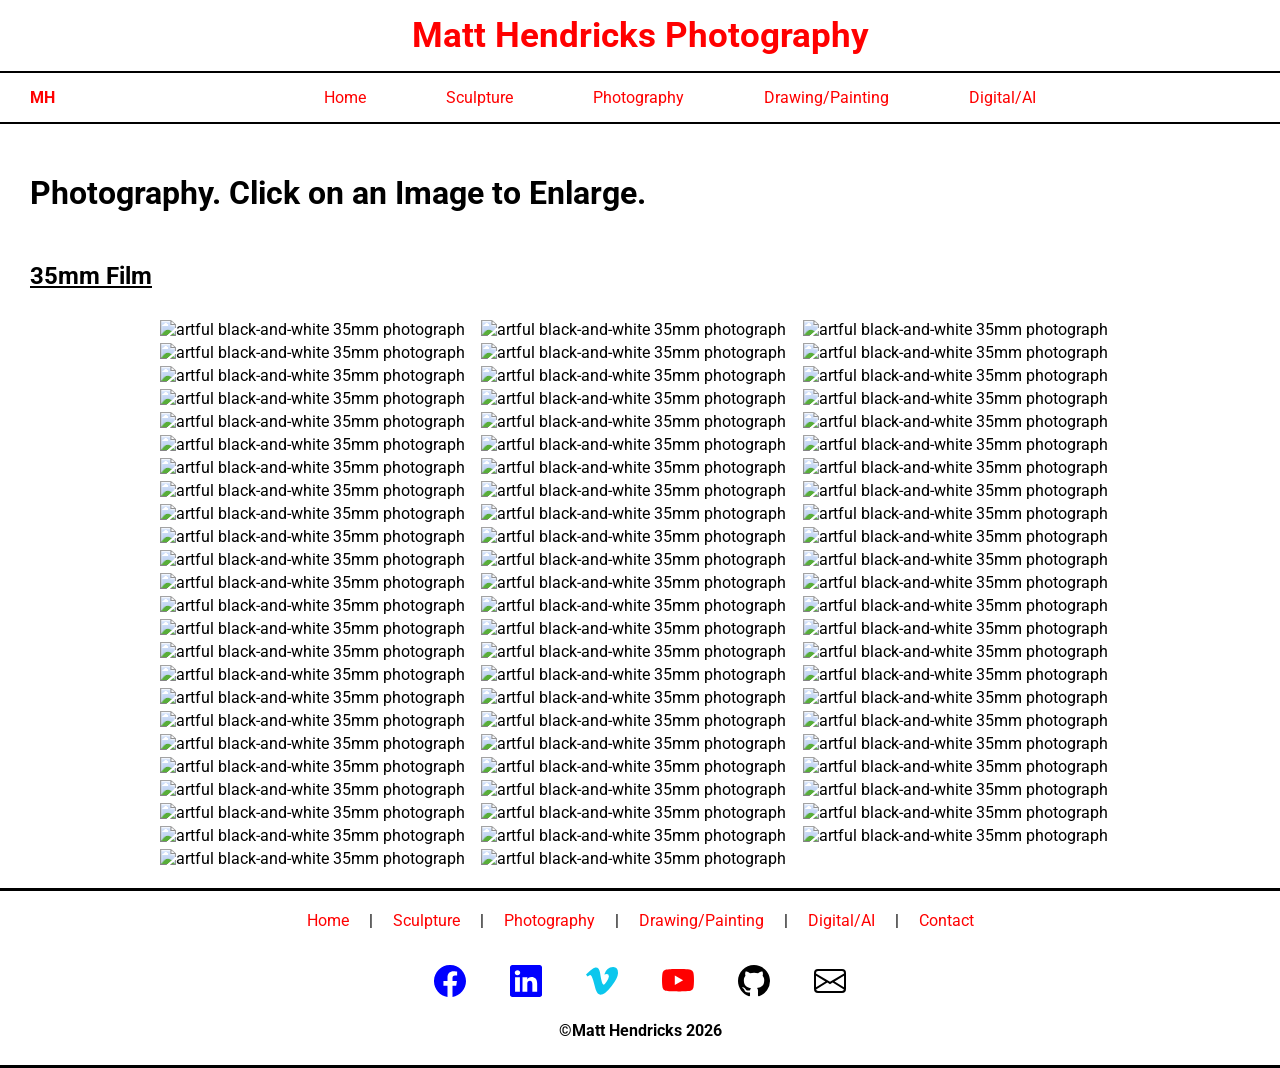
==== public/photography.html @ 87391efa "Add files via upload" ====
<!DOCTYPE html>
<html lang="en">
  <head>
    <meta charset="UTF-8" />
    <meta name="viewport" content="width=device-width, initial-scale=1.0" />
    <title>Matt Hendricks Photography</title>
    <link rel="icon" href="../assets/images/favicon/favicon.ico" />
    <link rel="stylesheet" href="../styles/styles.css" />
  </head>
  <body>
     <!-- Header and Nav -->
    <section>
      <header id="header">
        <div class="burger">
          <button>
            <span class="span1"></span>
            <span class="span2"></span>
            <span class="span3"></span>
          </button>
        </div>
        <p id="paragraph">Matt Hendricks Photography</p>
      </header>
      <nav>
        <div id="menu">
          <ul class="topnavlg">
            <li>
              <p class="start">MH</p>
            </li>
            <li class="end"><a href="../index.html">Home</a></li>
                       <li class="end">
              <a href="../public/sculpture.html"
                >Sculpture</a
              >
            </li>
            <li class="end">
              <a href="../public/photography.html"
                >Photography</a
              >
            </li>
            <li class="end">
              <a href="../public/drawingpainting.html">Drawing/Painting</a>
            </li>
            <li class="end">
              <a href="../public/digital.html">Digital/AI</a>
            </li>
          </ul>
        </div>
        <ul class="dropdownnav">
          <li><a href="../index.html">Home</a></li>
          <li><a href="../public/sculpture.html">Sculpture</a></li>
          <li><a href="../public/photography.html">Photography</a></li>
          <li><a href="../public/drawingpainting.html">Drawing/Painting</a></li>
          <li><a href="../public/digital.html">Digital/AI</a></li>
        </ul>
      </nav>
    </section>
 <!--MainSection-->
 <h1>Photography. Click on an Image to Enlarge.</h1>
 <h2>35mm Film</h2>
     <div class="photographyGrid">
      <img class="photographyImage" src="../assets/images/photography/1.jpg" alt="artful black-and-white 35mm photograph"/>
      <img class="photographyImage" src="../assets/images/photography/2.jpg" alt="artful black-and-white 35mm photograph"/>
      <img class="photographyImage" src="../assets/images/photography/3.jpg" alt="artful black-and-white 35mm photograph"/>
      <img class="photographyImage" src="../assets/images/photography/4.jpg" alt="artful black-and-white 35mm photograph"/>
      <img class="photographyImage" src="../assets/images/photography/5.jpg" alt="artful black-and-white 35mm photograph"/>
      <img class="photographyImage" src="../assets/images/photography/6.jpg" alt="artful black-and-white 35mm photograph"/>
      <img class="photographyImage" src="../assets/images/photography/7.jpg" alt="artful black-and-white 35mm photograph"/>
      <img class="photographyImage" src="../assets/images/photography/8.jpg" alt="artful black-and-white 35mm photograph"/>
      <img class="photographyImage" src="../assets/images/photography/9.jpg" alt="artful black-and-white 35mm photograph"/>
      <img class="photographyImage" src="../assets/images/photography/10.jpg" alt="artful black-and-white 35mm photograph"/>
      <img class="photographyImage" src="../assets/images/photography/11.jpg" alt="artful black-and-white 35mm photograph"/>
      <img class="photographyImage" src="../assets/images/photography/12.jpg" alt="artful black-and-white 35mm photograph"/>
      <img class="photographyImage" src="../assets/images/photography/13.jpg" alt="artful black-and-white 35mm photograph"/>
      <img class="photographyImage" src="../assets/images/photography/14.jpg" alt="artful black-and-white 35mm photograph"/>
      <img class="photographyImage" src="../assets/images/photography/15.jpg" alt="artful black-and-white 35mm photograph"/>
      <img class="photographyImage" src="../assets/images/photography/16.jpg" alt="artful black-and-white 35mm photograph"/>
      <img class="photographyImage" src="../assets/images/photography/17.jpg" alt="artful black-and-white 35mm photograph"/>
      <img class="photographyImage" src="../assets/images/photography/18.jpg" alt="artful black-and-white 35mm photograph"/>
      <img class="photographyImage" src="../assets/images/photography/19.jpg" alt="artful black-and-white 35mm photograph"/>
      <img class="photographyImage" src="../assets/images/photography/20.jpg" alt="artful black-and-white 35mm photograph"/>
      <img class="photographyImage" src="../assets/images/photography/21.jpg" alt="artful black-and-white 35mm photograph"/>
      <img class="photographyImage" src="../assets/images/photography/22.jpg" alt="artful black-and-white 35mm photograph"/>
      <img class="photographyImage" src="../assets/images/photography/23.jpg" alt="artful black-and-white 35mm photograph"/>
      <img class="photographyImage" src="../assets/images/photography/24.jpg" alt="artful black-and-white 35mm photograph"/>
      <img class="photographyImage" src="../assets/images/photography/25.jpg" alt="artful black-and-white 35mm photograph"/>
      <img class="photographyImage" src="../assets/images/photography/26.jpg" alt="artful black-and-white 35mm photograph"/>
      <img class="photographyImage" src="../assets/images/photography/27.jpg" alt="artful black-and-white 35mm photograph"/>
      <img class="photographyImage" src="../assets/images/photography/28.jpg" alt="artful black-and-white 35mm photograph"/>
      <img class="photographyImage" src="../assets/images/photography/29.jpg" alt="artful black-and-white 35mm photograph"/>
      <img class="photographyImage" src="../assets/images/photography/30.jpg" alt="artful black-and-white 35mm photograph"/>
      <img class="photographyImage" src="../assets/images/photography/31.jpg" alt="artful black-and-white 35mm photograph"/>
      <img class="photographyImage" src="../assets/images/photography/32.jpg" alt="artful black-and-white 35mm photograph"/>
      <img class="photographyImage" src="../assets/images/photography/33.jpg" alt="artful black-and-white 35mm photograph"/>
      <img class="photographyImage" src="../assets/images/photography/34.jpg" alt="artful black-and-white 35mm photograph"/>
      <img class="photographyImage" src="../assets/images/photography/35.jpg" alt="artful black-and-white 35mm photograph"/>
      <img class="photographyImage" src="../assets/images/photography/36.jpg" alt="artful black-and-white 35mm photograph"/>
      <img class="photographyImage" src="../assets/images/photography/37.jpg" alt="artful black-and-white 35mm photograph"/>
      <img class="photographyImage" src="../assets/images/photography/38.jpg" alt="artful black-and-white 35mm photograph"/>
      <img class="photographyImage" src="../assets/images/photography/39.jpg" alt="artful black-and-white 35mm photograph"/>
      <img class="photographyImage" src="../assets/images/photography/40.jpg" alt="artful black-and-white 35mm photograph"/>
      <img class="photographyImage" src="../assets/images/photography/41.jpg" alt="artful black-and-white 35mm photograph"/>
      <img class="photographyImage" src="../assets/images/photography/42.jpg" alt="artful black-and-white 35mm photograph"/>
      <img class="photographyImage" src="../assets/images/photography/43.jpg" alt="artful black-and-white 35mm photograph"/>
      <img class="photographyImage" src="../assets/images/photography/44.jpg" alt="artful black-and-white 35mm photograph"/>
      <img class="photographyImage" src="../assets/images/photography/45.jpg" alt="artful black-and-white 35mm photograph"/>
      <img class="photographyImage" src="../assets/images/photography/46.jpg" alt="artful black-and-white 35mm photograph"/>
      <img class="photographyImage" src="../assets/images/photography/47.jpg" alt="artful black-and-white 35mm photograph"/>
      <img class="photographyImage" src="../assets/images/photography/48.jpg" alt="artful black-and-white 35mm photograph"/>
      <img class="photographyImage" src="../assets/images/photography/49.jpg" alt="artful black-and-white 35mm photograph"/>
      <img class="photographyImage" src="../assets/images/photography/50.jpg" alt="artful black-and-white 35mm photograph"/>
      <img class="photographyImage" src="../assets/images/photography/51.jpg" alt="artful black-and-white 35mm photograph"/>
      <img class="photographyImage" src="../assets/images/photography/52.jpg" alt="artful black-and-white 35mm photograph"/>
      <img class="photographyImage" src="../assets/images/photography/53.jpg" alt="artful black-and-white 35mm photograph"/>
      <img class="photographyImage" src="../assets/images/photography/54.jpg" alt="artful black-and-white 35mm photograph"/>
      <img class="photographyImage" src="../assets/images/photography/55.jpg" alt="artful black-and-white 35mm photograph"/>
      <img class="photographyImage" src="../assets/images/photography/56.jpg" alt="artful black-and-white 35mm photograph"/>
      <img class="photographyImage" src="../assets/images/photography/57.jpg" alt="artful black-and-white 35mm photograph"/>
      <img class="photographyImage" src="../assets/images/photography/58.jpg" alt="artful black-and-white 35mm photograph"/>
      <img class="photographyImage" src="../assets/images/photography/59.jpg" alt="artful black-and-white 35mm photograph"/>
      <img class="photographyImage" src="../assets/images/photography/60.jpg" alt="artful black-and-white 35mm photograph"/>
      <img class="photographyImage" src="../assets/images/photography/61.jpg" alt="artful black-and-white 35mm photograph"/>
      <img class="photographyImage" src="../assets/images/photography/62.jpg" alt="artful black-and-white 35mm photograph"/>
      <img class="photographyImage" src="../assets/images/photography/63.jpg" alt="artful black-and-white 35mm photograph"/>
      <img class="photographyImage" src="../assets/images/photography/64.jpg" alt="artful black-and-white 35mm photograph"/>
      <img class="photographyImage" src="../assets/images/photography/65.jpg" alt="artful black-and-white 35mm photograph"/>
      <img class="photographyImage" src="../assets/images/photography/66.jpg" alt="artful black-and-white 35mm photograph"/>
      <img class="photographyImage" src="../assets/images/photography/67.jpg" alt="artful black-and-white 35mm photograph"/>
      <img class="photographyImage" src="../assets/images/photography/68.jpg" alt="artful black-and-white 35mm photograph"/>
      <img class="photographyImage" src="../assets/images/photography/69.jpg" alt="artful black-and-white 35mm photograph"/>
      <img class="photographyImage" src="../assets/images/photography/70.jpg" alt="artful black-and-white 35mm photograph"/>
      <img class="photographyImage" src="../assets/images/photography/71.jpg" alt="artful black-and-white 35mm photograph"/>
     </div>

     <!-- The Full-Screen Lightbox Overlay -->
<div id="lightbox" class="lightbox">
  <span class="close-btn">&times;</span>
  <img class="lightbox-content" id="lightbox-img" src="" alt="Enlarged view">
</div>
     <!--Footer-->
    <section>
      <footer>
        <ul>
          <li><a href="../index.html">Home</a></li>
          <p>|</p>
          <li><a href="../public/sculpture.html">Sculpture</a></li>
          <p>|</p>
          <li><a href="../public/photography.html">Photography</a></li>
          <p>|</p>
          <li><a href="../public/drawingpainting.html">Drawing/Painting</a></li>
          <p>|</p>
          <li><a href="../public/digital.html">Digital/AI</a></li>
            <p>|</p>
          <li><a href="../public/contact.html">Contact</a></li>
        </ul>
        <a href="https://www.facebook.com/profile.php?id=100063716447061"
          ><svg
            xmlns="http://www.w3.org/2000/svg"
            width="32"
            height="32"
            fill="currentColor"
            class="bi bi-facebook"
            viewBox="0 0 16 16"
          >
            <title>Facebook Logo</title>
            <path
              d="M16 8.049c0-4.446-3.582-8.05-8-8.05C3.58 0-.002 3.603-.002 8.05c0 4.017 2.926 7.347 6.75 7.951v-5.625h-2.03V8.05H6.75V6.275c0-2.017 1.195-3.131 3.022-3.131.876 0 1.791.157 1.791.157v1.98h-1.009c-.993 0-1.303.621-1.303 1.258v1.51h2.218l-.354 2.326H9.25V16c3.824-.604 6.75-3.934 6.75-7.951"
            /></svg
        ></a>
        <a href="https://www.linkedin.com/in/matt-hendricks-144800181"
          ><svg
            xmlns="http://www.w3.org/2000/svg"
            width="32"
            height="32"
            fill="currentColor"
            class="bi bi-linkedin"
            viewBox="0 0 16 16"
          >
            <title>Linkedin Logo</title>
            <path
              d="M0 1.146C0 .513.526 0 1.175 0h13.65C15.474 0 16 .513 16 1.146v13.708c0 .633-.526 1.146-1.175 1.146H1.175C.526 16 0 15.487 0 14.854zm4.943 12.248V6.169H2.542v7.225zm-1.2-8.212c.837 0 1.358-.554 1.358-1.248-.015-.709-.52-1.248-1.342-1.248S2.4 3.226 2.4 3.934c0 .694.521 1.248 1.327 1.248zm4.908 8.212V9.359c0-.216.016-.432.08-.586.173-.431.568-.878 1.232-.878.869 0 1.216.662 1.216 1.634v3.865h2.401V9.25c0-2.22-1.184-3.252-2.764-3.252-1.274 0-1.845.7-2.165 1.193v.025h-.016l.016-.025V6.169h-2.4c.03.678 0 7.225 0 7.225z"
            /></svg
        ></a>
        <a href="https://www.vimeo.com/user2657952"
          ><svg
            xmlns="http://www.w3.org/2000/svg"
            width="32"
            height="32"
            fill="currentColor"
            class="bi bi-vimeo"
            viewBox="0 0 16 16"
          >
            <title>Vimeo Logo</title>
            <path
              d="M15.992 4.204q-.106 2.334-3.262 6.393-3.263 4.243-5.522 4.243-1.4 0-2.367-2.583L3.55 7.523Q2.83 4.939 2.007 4.94q-.178.001-1.254.754L0 4.724a210 210 0 0 0 2.334-2.081q1.581-1.364 2.373-1.437 1.865-.185 2.298 2.553.466 2.952.646 3.666.54 2.447 1.186 2.445.5 0 1.508-1.587 1.006-1.587 1.077-2.415.144-1.37-1.077-1.37a3 3 0 0 0-1.185.261q1.183-3.86 4.508-3.756 2.466.075 2.324 3.2z"
            /></svg
        ></a>
        <a href="https://www.youtube.com/channel/UC9qNPOeOIgJRwZCG6O8PZsw"
          ><svg
            xmlns="http://www.w3.org/2000/svg"
            width="32"
            height="32"
            fill="currentColor"
            class="bi bi-youtube"
            viewBox="0 0 16 16"
          >
            <title>Youtube Logo</title>
            <path
              d="M8.051 1.999h.089c.822.003 4.987.033 6.11.335a2.01 2.01 0 0 1 1.415 1.42c.101.38.172.883.22 1.402l.01.104.022.26.008.104c.065.914.073 1.77.074 1.957v.075c-.001.194-.01 1.108-.082 2.06l-.008.105-.009.104c-.05.572-.124 1.14-.235 1.558a2.01 2.01 0 0 1-1.415 1.42c-1.16.312-5.569.334-6.18.335h-.142c-.309 0-1.587-.006-2.927-.052l-.17-.006-.087-.004-.171-.007-.171-.007c-1.11-.049-2.167-.128-2.654-.26a2.01 2.01 0 0 1-1.415-1.419c-.111-.417-.185-.986-.235-1.558L.09 9.82l-.008-.104A31 31 0 0 1 0 7.68v-.123c.002-.215.01-.958.064-1.778l.007-.103.003-.052.008-.104.022-.26.01-.104c.048-.519.119-1.023.22-1.402a2.01 2.01 0 0 1 1.415-1.42c.487-.13 1.544-.21 2.654-.26l.17-.007.172-.006.086-.003.171-.007A100 100 0 0 1 7.858 2zM6.4 5.209v4.818l4.157-2.408z"
            /></svg
        ></a>
        <a href="https://www.github.com/mrhen78"
          ><svg
            xmlns="http://www.w3.org/2000/svg"
            width="32"
            height="32"
            fill="currentColor"
            class="bi bi-github"
            viewBox="0 0 16 16"
          >
            <title>Github Logo</title>
            <path
              d="M8 0C3.58 0 0 3.58 0 8c0 3.54 2.29 6.53 5.47 7.59.4.07.55-.17.55-.38 0-.19-.01-.82-.01-1.49-2.01.37-2.53-.49-2.69-.94-.09-.23-.48-.94-.82-1.13-.28-.15-.68-.52-.01-.53.63-.01 1.08.58 1.23.82.72 1.21 1.87.87 2.33.66.07-.52.28-.87.51-1.07-1.78-.2-3.64-.89-3.64-3.95 0-.87.31-1.59.82-2.15-.08-.2-.36-1.02.08-2.12 0 0 .67-.21 2.2.82.64-.18 1.32-.27 2-.27s1.36.09 2 .27c1.53-1.04 2.2-.82 2.2-.82.44 1.1.16 1.92.08 2.12.51.56.82 1.27.82 2.15 0 3.07-1.87 3.75-3.65 3.95.29.25.54.73.54 1.48 0 1.07-.01 1.93-.01 2.2 0 .21.15.46.55.38A8.01 8.01 0 0 0 16 8c0-4.42-3.58-8-8-8"
            /></svg
        ></a>
        <a href="mailto:mhen1001@gmail.com"
          ><svg
            xmlns="http://www.w3.org/2000/svg"
            width="32"
            height="32"
            fill="currentColor"
            class="bi bi-envelope"
            viewBox="0 0 16 16"
          >
            <title>Email/envelope logo</title>
            <path
              d="M0 4a2 2 0 0 1 2-2h12a2 2 0 0 1 2 2v8a2 2 0 0 1-2 2H2a2 2 0 0 1-2-2zm2-1a1 1 0 0 0-1 1v.217l7 4.2 7-4.2V4a1 1 0 0 0-1-1zm13 2.383-4.708 2.825L15 11.105zm-.034 6.876-5.64-3.471L8 9.583l-1.326-.795-5.64 3.47A1 1 0 0 0 2 13h12a1 1 0 0 0 .966-.741M1 11.105l4.708-2.897L1 5.383z"
            /></svg
        ></a>
        <p>©Matt Hendricks 2026</p>
      </footer>
    </section>
    <script src="../scripts/scripts.js" charset="utf-8"></script>
  </body>
</html>
---- styles/styles.css ----
@import url("https://fonts.googleapis.com/css2?family=Roboto:ital,wght@0,100;0,300;0,400;0,500;0,700;0,900;1,100;1,300;1,400;1,500;1,700;1,900&display=swap");
@import url("https://fonts.googleapis.com/css2?family=Bungee+Tint&display=swap");
/*Common Across Site*/

body { 
    font-family: "Roboto";
}

* {
  margin: 0;
  padding: 0;
}

h1 {
  margin: 50px 30px 50px 30px;
  text-align: left !important;
}

h2 {
  text-align: left !important;
  text-decoration: underline;
  margin: 30px; 
}


@media (max-width: 800px) {

h1 {
 margin: 120px 30px 60px 10px!important;
  }
  h2 {
    margin:30px 30px 30px 10px!important;
  }
  header p {
  font-size: 25px!important;
}
}

/*Header Across Site*/

header {
  border-bottom: 2px solid black;
  background-color: white;
}

header p {
  padding: 15px;
  text-align: center;
  font-size: 35px;
  font-weight: bold;
  color: red;
}

/*Large Screen Navbar Across Site*/

#menu {
  background-color: white;
}

.topnavlg {
  display: flex;
  flex-direction: row;
  border-bottom: 2px solid;
  padding: 15px;
  gap: 80px;
  list-style-type: none;
  justify-content: center;
  background-color: white;
}

#header,
#menu {
  z-index: 100;
}

.stickynav {
  position: fixed;
  top: 0;
  right: 0;
  left: 0;
}

.start {
  margin-left: 30px;
  left: 0;
  text-align: left;
  position: absolute;
  font-weight: bold;
  color: red;
}

.end {
  justify-content: flex-end;
}

/*Large and Small Screen Navbar Links*/

nav ul li a {
  text-decoration: none;
  color: red;
}

nav ul li a:hover {
  color: black;
}

/*Dropdown Burger*/

.burger {
  display: none;
  width: 30px;
  margin-left: 30px;
  margin-top: 19px;
  left: 0;
  text-align: left;
  position: absolute;
}

.burger button span {
  width: 100%;
  height: 5px;
  background: red;
  border-radius: 5px;
  left: 0;
  position: absolute;
}

button {
  background: white;
}

.burger span:nth-child(1) {
  top: 0px;
}

.burger span:nth-child(2) {
  top: 10px;
}

.burger span:nth-child(3) {
  top: 20px;
}

.burgerMiddleAnimation1 {
  animation: burgerMiddleAnimation1 1.5s ease-in-out forwards,
    burgerMiddleFadeOut ease-in forwards 0.5s;
}

.burgerMiddleAnimation2 {
  animation: burgerMiddleAnimation2 0.2s ease-in-out forwards,
    burgerMiddleFadeIn ease-out forwards 1s;
}

@keyframes burgerMiddleAnimation1 {
  from {
    transform: translateX(0);
  }

  to {
    transform: translateX(-300px);
  }
}

@keyframes burgerMiddleAnimation2 {
  from {
    transform: translateX(-300px);
  }

  to {
    transform: translateX(0);
  }
}

@keyframes burgerMiddleFadeOut {
  0% {
    opacity: 1;
  }

  100% {
    opacity: 0;
  }
}

@keyframes burgerMiddleFadeIn {
  0% {
    opacity: 0;
  }

  100% {
    opacity: 1;
  }
}

.burgerTopAnimation1 {
  animation: burgerTopAnimation1 0.2s ease-in-out forwards;
}

.burgerTopAnimation2 {
  animation: burgerTopAnimation2 0.2s ease-in-out forwards;
}

@keyframes burgerTopAnimation1 {
  from {
    transform: rotate(0);
    top: 0;
  }

  to {
    transform: rotate(45deg);
    top: 10px;
  }
}

@keyframes burgerTopAnimation2 {
  from {
    transform: rotate(45deg);
    top: 10px;
  }

  to {
    transform: rotate(0);
    top: 0;
  }
}

.burgerBottomAnimation1 {
  animation: burgerBottomAnimation1 0.2s ease-in-out forwards;
}

.burgerBottomAnimation2 {
  animation: burgerBottomAnimation2 0.2s ease-in-out forwards;
}

@keyframes burgerBottomAnimation1 {
  from {
    transform: rotate(0);
    top: 0;
  }

  to {
    transform: rotate(-45deg);
    top: 10px;
  }
}

@keyframes burgerBottomAnimation2 {
  from {
    transform: rotate(-45deg);
    top: 0px;
  }

  to {
    transform: rotate(0);
    top: 20px;
  }
}

/*Navbar Dropdown*/

.dropdownnav {
  display: none;
}

.dropdownsm, .dropdownsm2 {
  display: flex block;
  flex-direction: column;
  position: fixed;
  top: 60px;
  gap: 30px;
  border-right: 2px solid black;
  border-bottom: 2px solid black;
  width: 200px;
  height: 100%;
  background-color: white;
  z-index: 1;
  padding: 30px;
  list-style-type: none;
  animation: navAnimation1 0.2s ease-in-out forwards;
}

.dropdownsm2 {
  animation: navAnimation2 0.2s ease-in-out forwards;
}

@keyframes navAnimation1 {
  from {
    transform: translateX(-300px);
  }

  to {
    transform: translateX(0);
  }
}

@keyframes navAnimation2 {
  from {
    transform: translateX(0);
  }

  to {
    transform: translateX(-300px);
  }
}

.dropdownsm2 li,
.dropdownsm li {
  border-bottom: 1px solid black;
  
}

/*Respnpsive Nav and Header Code*/

@media (max-width: 800px) {
  .topnavlg {
    display: none;
  }

  .burger {
    display: inline-block;
  }

  
  header {
    position: fixed;
    top: 0;
    background-color: white;
    width: 100%;
    z-index: 1;
  }
}
  

@media (min-width: 800px) {
  .dropdownsm {
    display: none;
  }
}
/*Home Page Main*/

#centerhomepage p {
  font-size: 80px;
  font-family: "Bungee Tint";
}

#centerhomepage {
  text-align: center;
  flex-direction: column;
  display: flex;
  justify-content: center;
  align-items: center;
  height: 100vh;
}

.word1 {
  animation: moveText 0.5s linear;
  position: relative;
  z-index: -1;
}

@keyframes moveText {
  from {
    transform: translateY(-1500px);
  }

  to {
    transform: translateY(0);
  }
}

.word2 {
  animation: moveText2 1s linear;
}

@keyframes moveText2 {
  from {
    transform: translateX(-2000px);
  }

  to {
    transform: translateX(0);
  }
}

.word3 {
  animation: moveText3 1.5s linear;
  position: relative;
  z-index: -1;
}

@keyframes moveText3 {
  from {
    transform: translateY(2500px);
  }

  to {
    transform: translateY(0);
  }
}

@media (max-width: 725px) {
  #centerhomepage p {
    font-size: 50px;
  }
}

/*Grid For Photography*/

.photographyGrid {
  display: grid;
    grid-template-columns: repeat(3, 1fr);
    grid-auto-rows: minmax(auto, 1fr);
    gap: 4px;
    width: 75%;
    margin: 20px auto;
}

.photographyImage {
max-width: 100%;
height: 100%;
object-fit: cover;
vertical-align: middle;
}

/*Grid For Each Page*/


.overallGrid {
    display: grid;
    grid-template-columns: repeat(3, 1fr);
    grid-auto-rows: minmax(auto, 1fr);
    gap: 4px;
    width: 75%;
    margin: 20px auto;
}


.gridImage {
max-width: 100%;
height: 100%;
object-fit: cover;
vertical-align: middle;
}

.gridImage:hover, .flexImage:hover, .photographyImage:hover {
  transform: scale(1.03);
}


/*Flex For Each Page*/


.overallFlex{
    display: flex;
    flex-wrap: wrap;
    gap: 10px;
    width: 75%;
    Justify-content: center;
    align-items: center;
    margin: 20px auto;
}

.flexImage {
max-width: 30%;
height: 30%;
}

.gridImage:hover {
  transform: scale(1.03);
}

/* Full-Screen Lightbox Overlay */
.lightbox {
  display: none; /* Hidden by default */
  position: fixed;
  z-index: 999; /* Sits on top of everything */
  left: 0;
  top: 0;
  width: 100%;
  height: 100%;
  background-color: rgba(0, 0, 0, 0.9); /* Dark semi-transparent background */
  justify-content: center;
  align-items: center;
}

/* Lightbox Image */
.lightbox-content {
  max-width: 90%;
  max-height: 85%;
  border-radius: 4px;
  object-fit: contain;
}

/* Close Button (X) */
.close-btn {
  position: absolute;
  top: 20px;
  right: 30px;
  color: #fff;
  font-size: 60px;
  font-weight: bold;
  cursor: pointer;
  user-select: none;
  transition: color 0.2s;
}

.close-btn:hover {
  color: #bbb;
}




/*Footer Across Site*/

footer > ul {
  list-style-type: none;
  text-decoration: none;
  display: flex;
  gap: 20px;
  padding: 15px;
  flex-wrap: wrap;
  justify-content: center;
  padding-left: 50px;
  padding-right: 50px;
}

footer > ul > li > a {
  text-decoration: none;
  color: red;
}

footer > ul > li > a:hover {
  color: black;
}

footer > p {
  font-weight: bold;
  padding-bottom: 20px;
}

footer {
  text-align: center;
  padding-top: 5px;
  padding-bottom: 5px;
  border-top: 3px solid black;
  border-bottom: 3px solid black;
  background-color: white;
}

footer > a > svg {
  padding: 20px;
}

footer > a:nth-of-type(1) {
  color: blue;
}

footer > a:nth-of-type(2) {
  color: blue;
}

footer > a:nth-of-type(3) {
  color: rgb(12, 199, 237);
}

footer > a:nth-of-type(4) {
  color: red;
}

footer > a:nth-of-type(5) {
  color: black;
}

footer > a:nth-of-type(6) {
  color: black;
}

@media (max-width: 800px) {
  footer > ul {
    flex-direction: column;
    flex-wrap: wrap;
    text-align: left;
    padding-left: 30px;
    padding-right: 0;
  }

  footer > ul > p {
    display: none;
  }

  footer > ul > li {
    border-bottom: 1px solid black;
    padding-bottom: 10px;
    width: 200px;
  }
}

/*Contact-About*/

.contactflex {
  text-align: center;
  display: flex;
  justify-content: center;
  align-items: center;
  font-size: 25px;
  padding: 20px;
  margin-bottom: 60px;
  margin-left: 20px;
  font-family: "Roboto";
}

.contactform {
  padding: 20px;
}

.contactInput {
  width: 80%;
  height: 20px;
  padding: 10px;
  font-family: "Roboto";
  font-size: 20px;
}

.contactLabel {
  font-weight: bold;
  font-size: 20px;
  font-family: "Roboto";
}

.contactTextArea {
  width: 80%;
  height: 180px;
  padding: 10px;
  font-family: "Roboto";
  font-size: 20px;
  line-height: 30px;
}

.contactsetup {
  display: grid;
  grid-template-columns: 1fr 2fr;
}

.contactp a {
  text-decoration: none;
}

.contactform p:not(.textarea) {
  margin-bottom: 10px;
}

@media (max-width: 820px) {

  .contactp {
    font-size: 20px;
    margin: 0 30px 0 30px;
  }

  .contactsetup {
    display: flex;
    flex-direction: column;
  }

  .contactInput,
  .contactTextArea {
    width: 100%;
  }

  .contactflex {
    margin-bottom: auto;
    margin-left: auto;
  }
}

.generalButton {
  border-radius: 20%;
  padding: 10px;
  background-color: blue;
  color: white;
  font-size: 20px;
  margin-top: 0;
  transition: color 0.25s, box-shadow 0.25s, transform 0.25s;
}

.generalButton:hover {
  background-color: white;
  color: blue;
  box-shadow: 0 10px 10px -10px black;
  transform: translateY(-10px);
}

.contacth1 {
text-align: center;
}
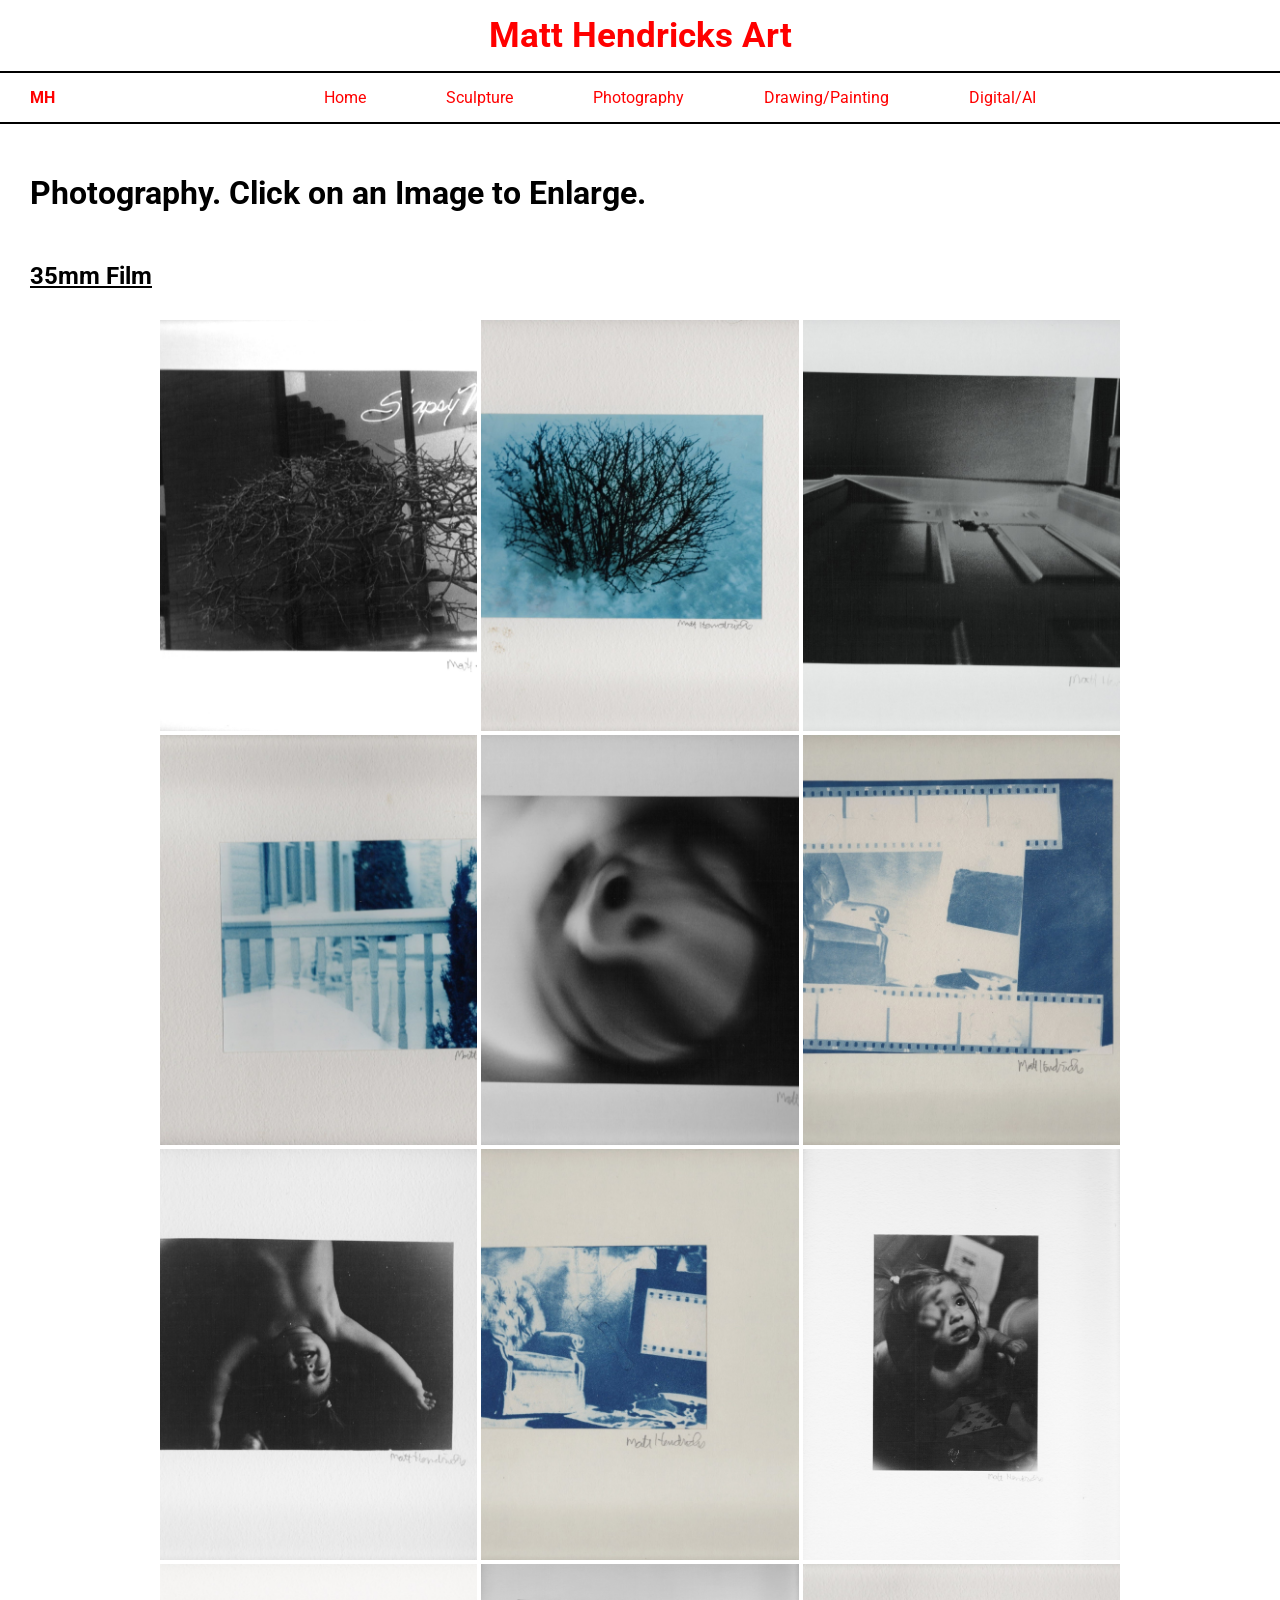
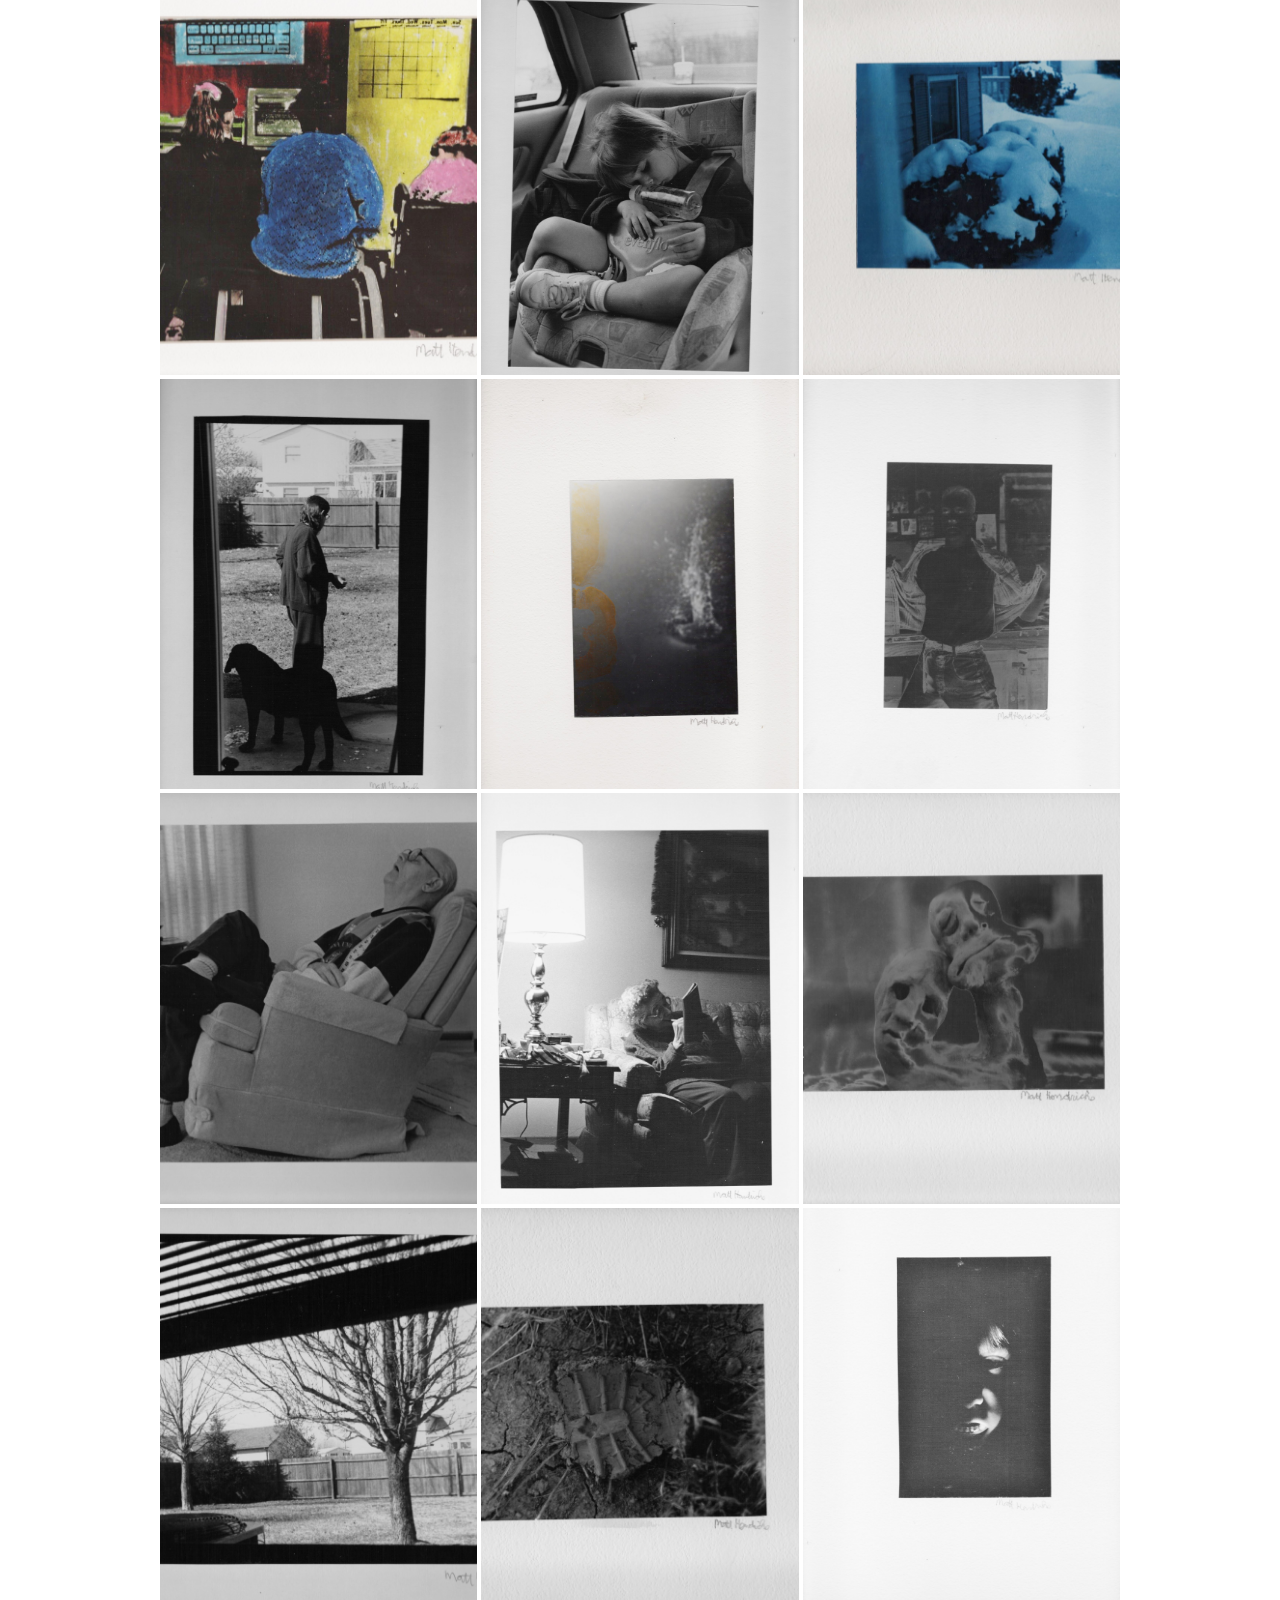
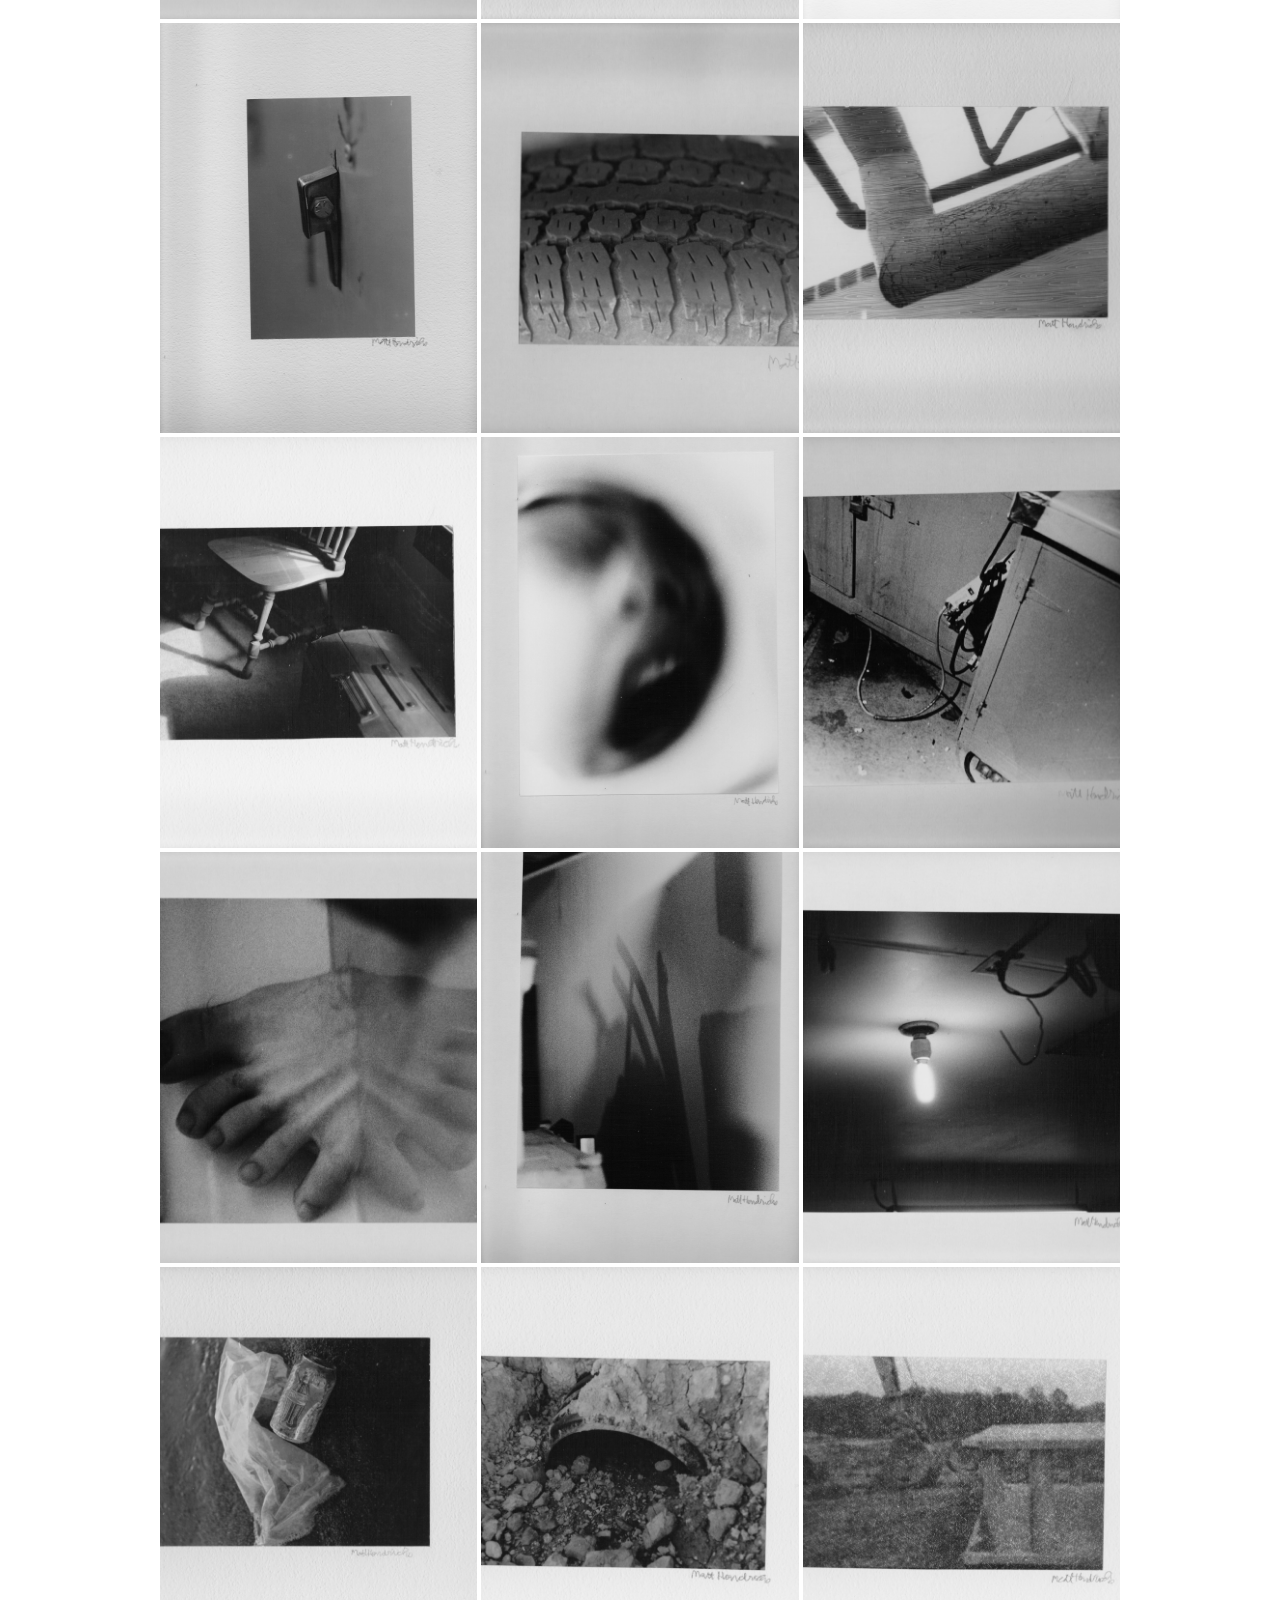
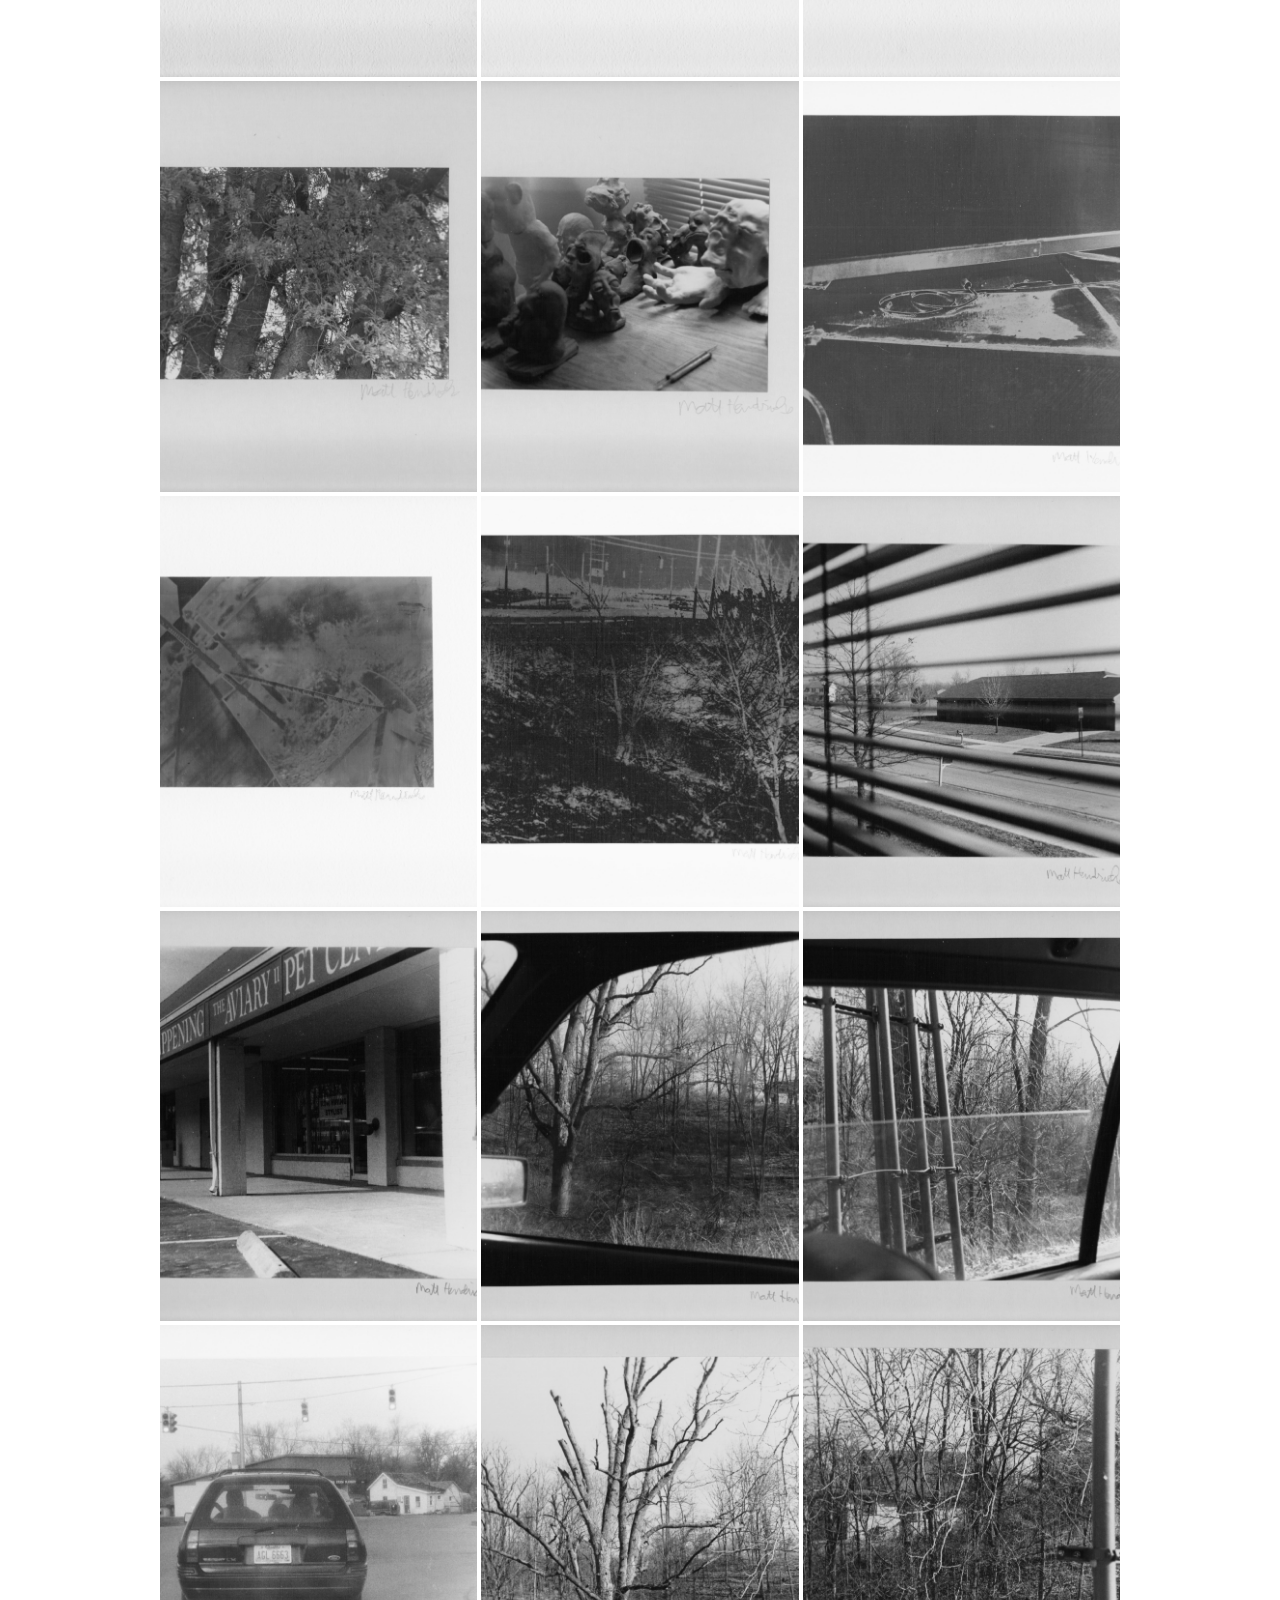
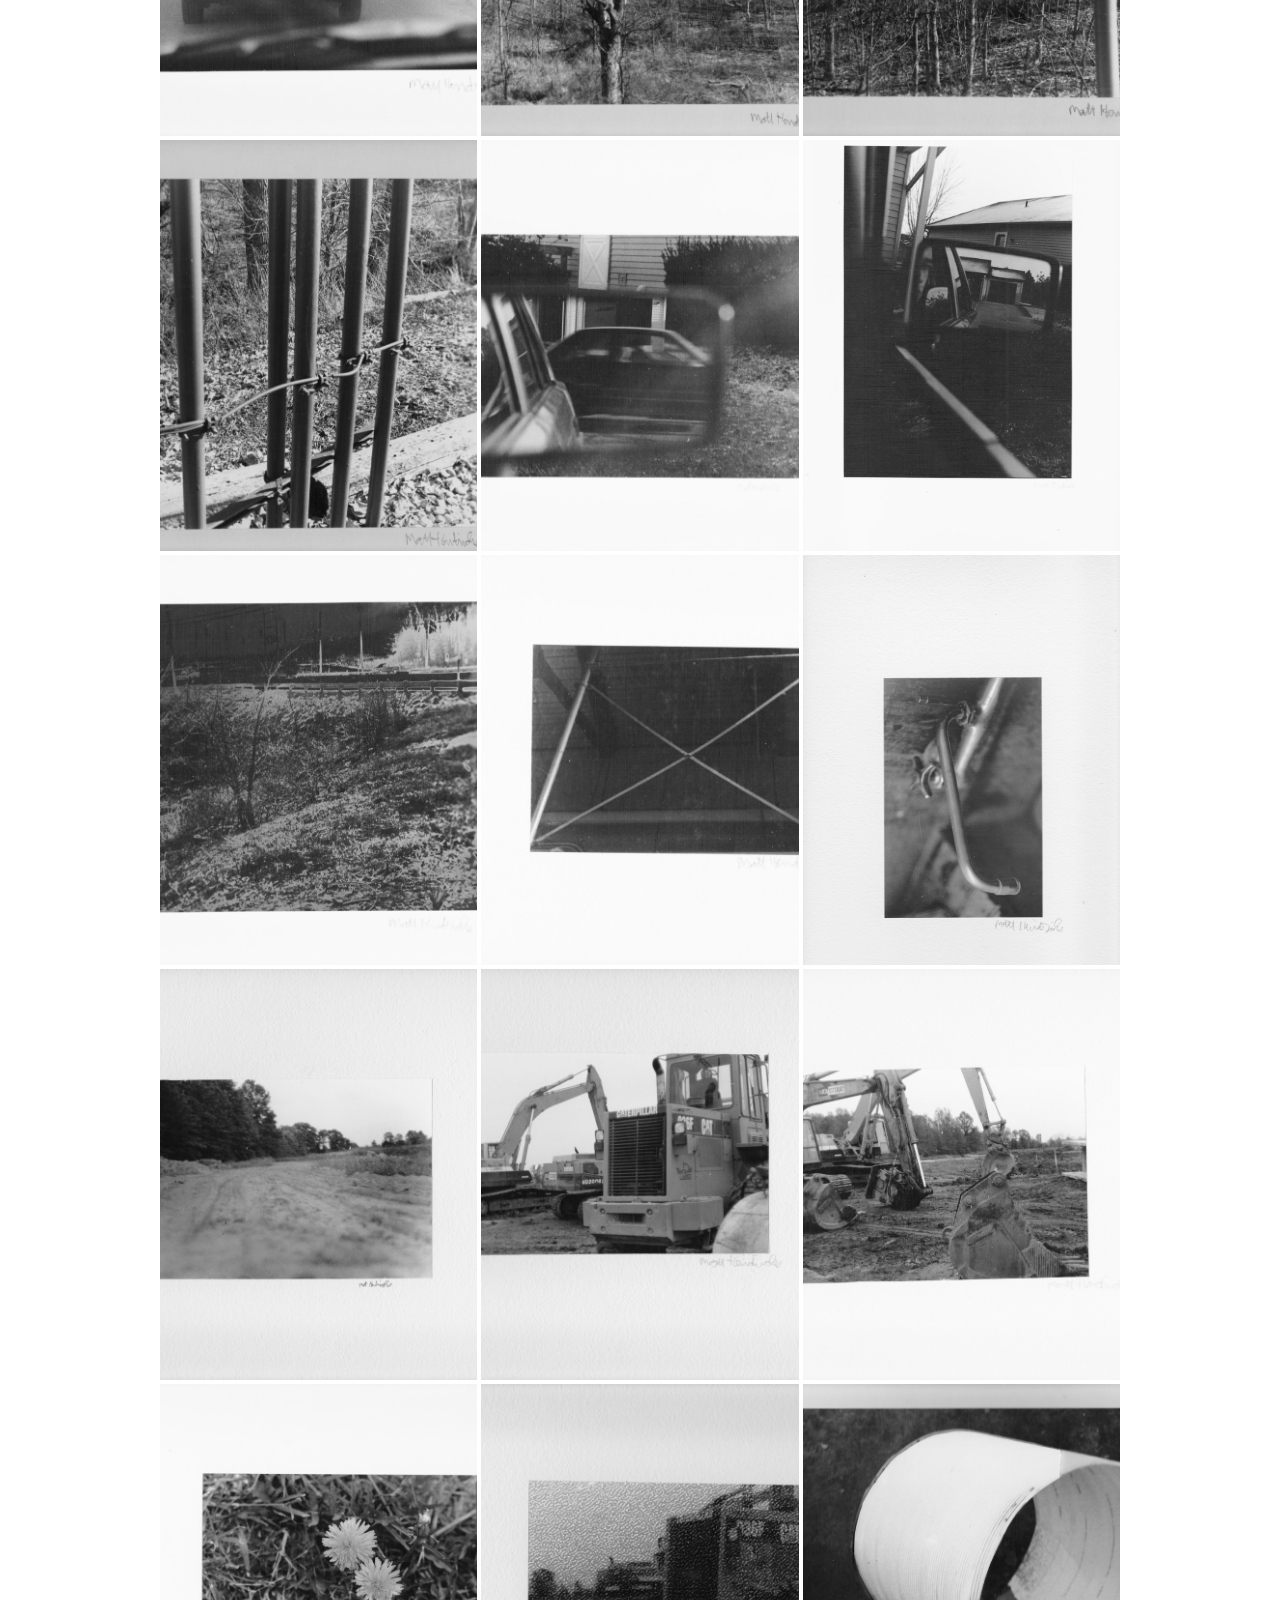
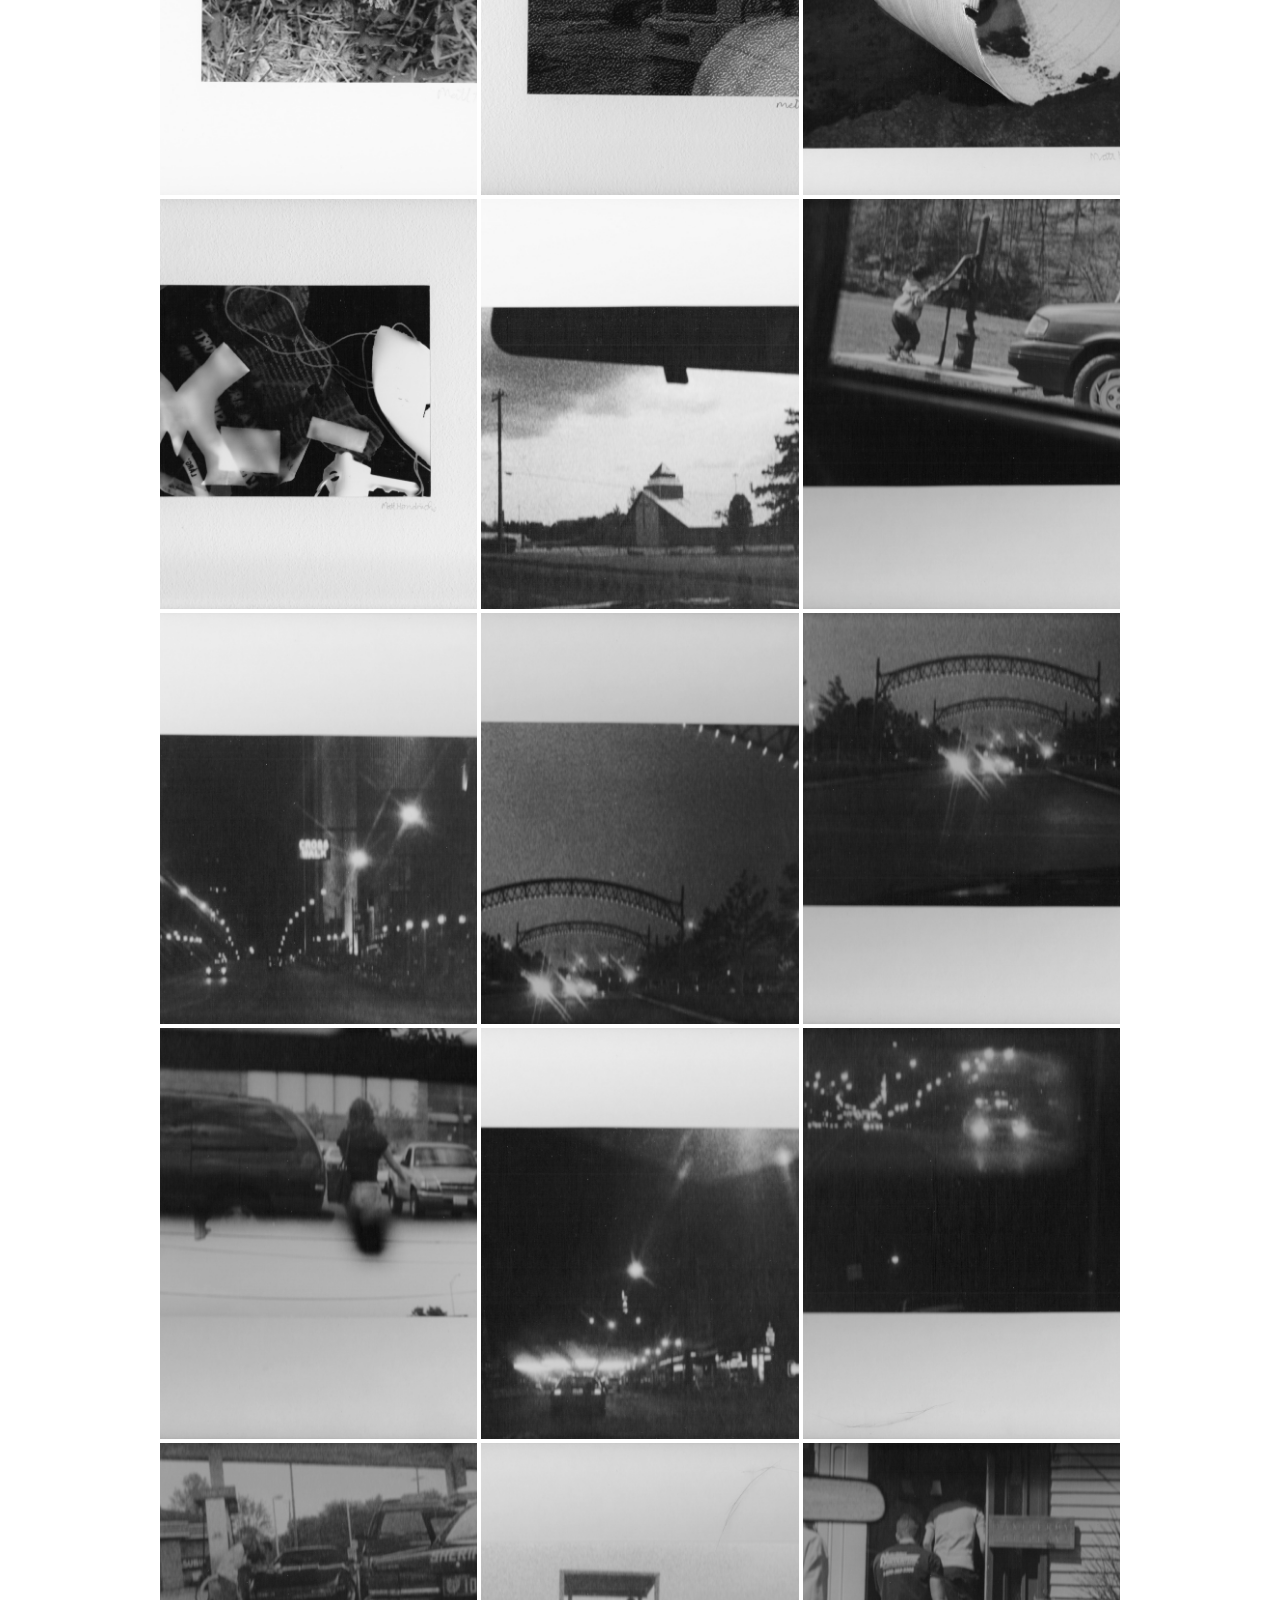
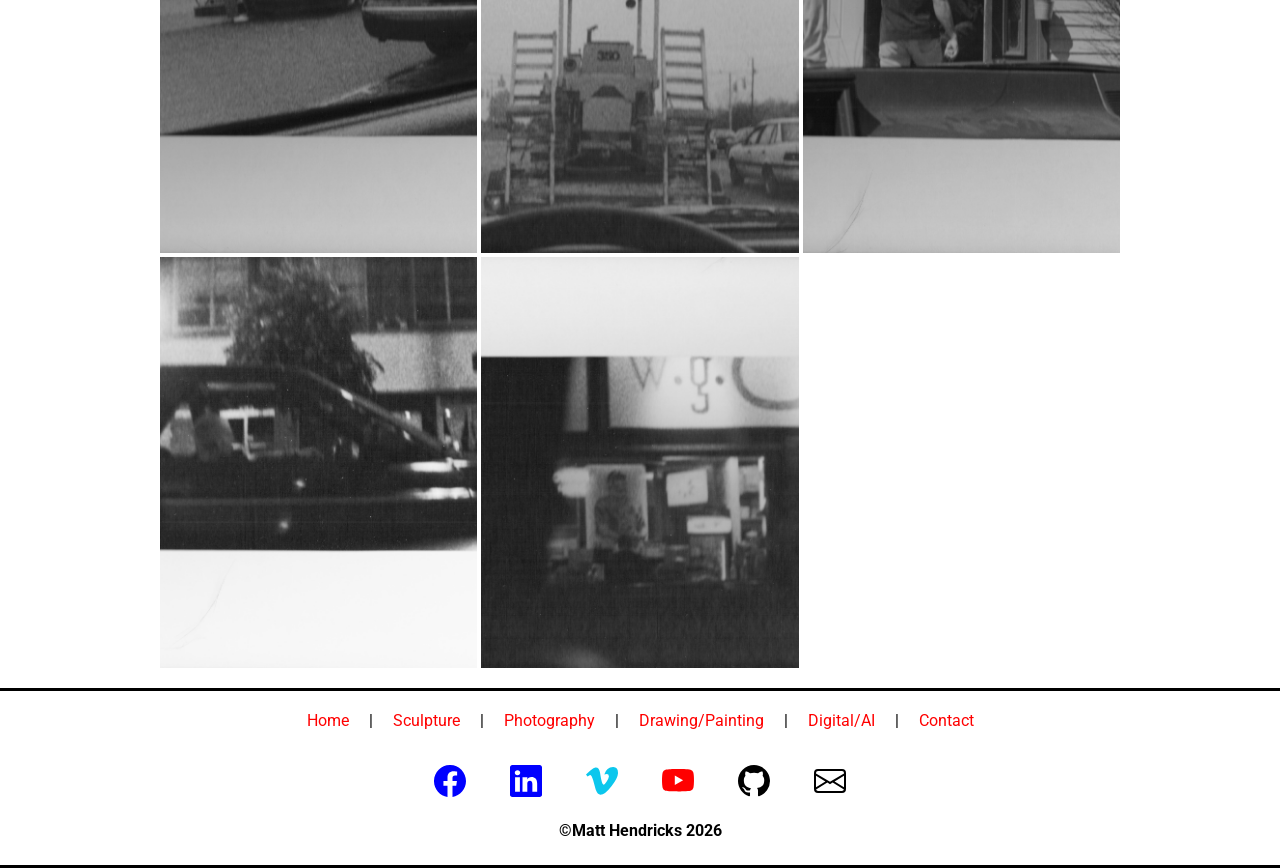
==== commit 7b2cfd16: "Update print statement from 'Hello' to 'Goodbye'" ====
--- a/public/photography.html
+++ b/public/photography.html
@@ -18,7 +18,7 @@
             <span class="span3"></span>
           </button>
         </div>
-        <p id="paragraph">Matt Hendricks Photography</p>
+        <p id="paragraph">Matt Hendricks Art</p>
       </header>
       <nav>
         <div id="menu">
